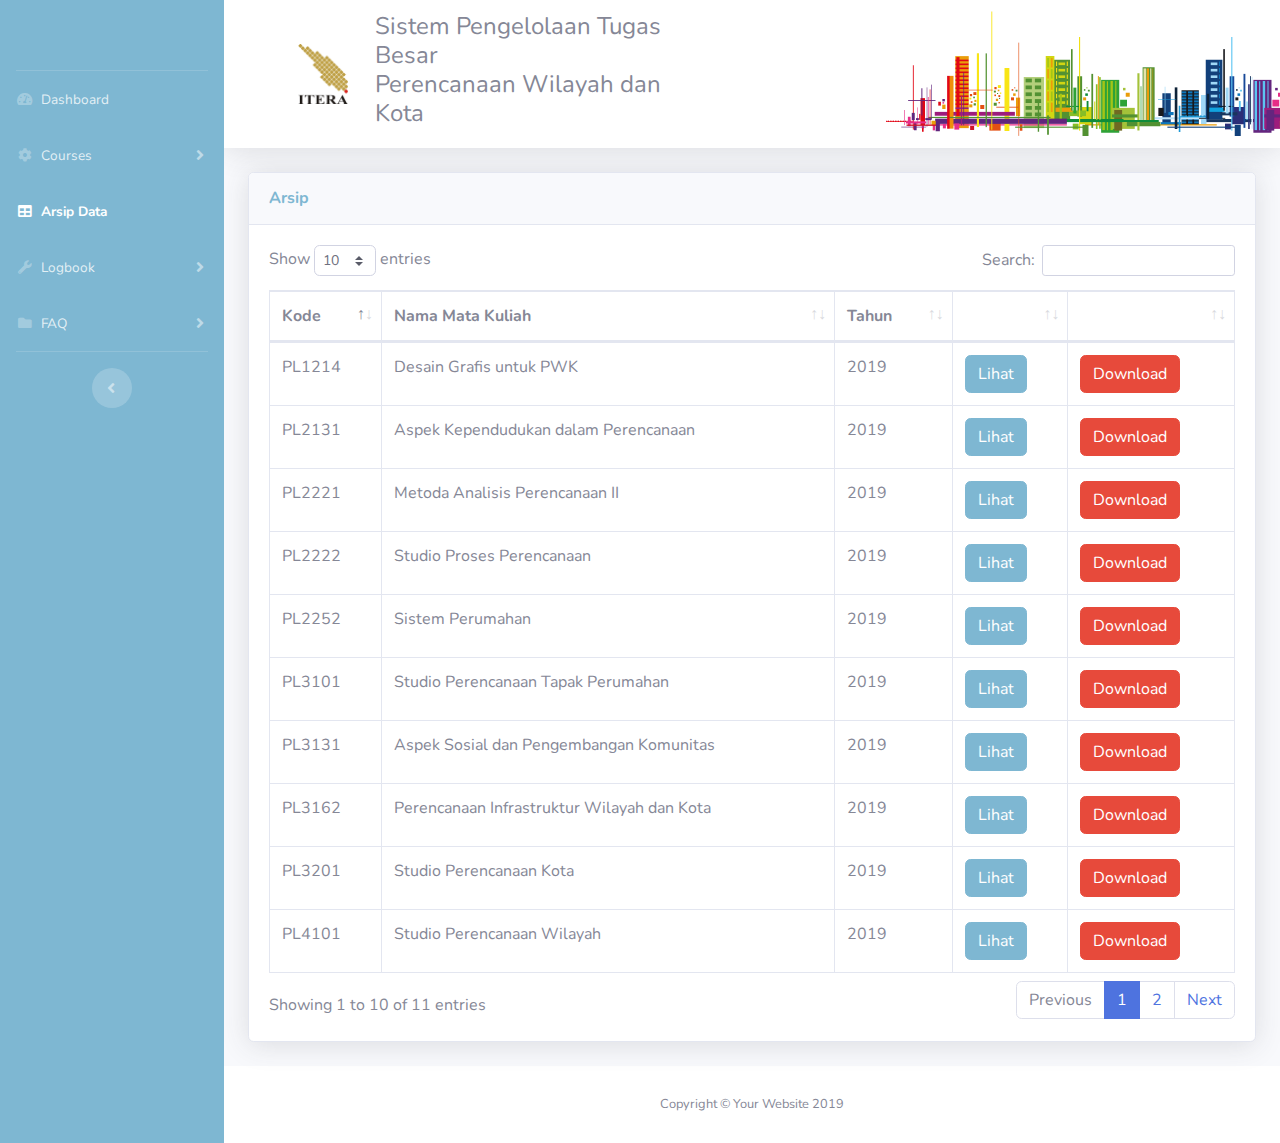
==== arsip.html @ 932f0f8a "Arsip" ====
<!DOCTYPE html>
<html lang="en">

<head>

  <meta charset="utf-8">
  <meta http-equiv="X-UA-Compatible" content="IE=edge">
  <meta name="viewport" content="width=device-width, initial-scale=1, shrink-to-fit=no">
  <meta name="description" content="">
  <meta name="author" content="">

  <title>Course</title>

  <!-- Custom fonts for this template -->
  <link href="vendor/fontawesome-free/css/all.min.css" rel="stylesheet" type="text/css">
  <link href="https://fonts.googleapis.com/css?family=Nunito:200,200i,300,300i,400,400i,600,600i,700,700i,800,800i,900,900i" rel="stylesheet">

  <!-- Custom styles for this template -->
  <link href="css/sb-admin-2.css" rel="stylesheet">

  <!-- Custom styles for this page -->
  <link href="vendor/datatables/dataTables.bootstrap4.css" rel="stylesheet">

</head>

<body id="page-top">

  <!-- Page Wrapper -->
  <div id="wrapper">

    <!-- Sidebar -->
    <ul class="navbar-nav bg-gradient-info sidebar sidebar-dark accordion" id="accordionSidebar">

      <!-- Sidebar - Brand -->
      <a class="sidebar-brand d-flex align-items-center justify-content-center" href="index.html">
       
        <div class="sidebar-brand-text mx-3"></div>
      </a>

      <!-- Divider -->
      <hr class="sidebar-divider my-0">

      <!-- Nav Item - Dashboard -->
      <li class="nav-item">
        <a class="nav-link" href="index.html">
          <i class="fas fa-fw fa-tachometer-alt"></i>
          <span>Dashboard</span></a>
      </li>

      <!-- Nav Item - Pages Collapse Menu -->
      <li class="nav-item">
        <a class="nav-link collapsed" href="#" data-toggle="collapse" data-target="#collapseTwo" aria-expanded="true" aria-controls="collapseTwo">
          <i class="fas fa-fw fa-cog"></i>
          <span>Courses</span></a>
      </li>


      <li class="nav-item active">
        <a class="nav-link" href="tables.html">
          <i class="fas fa-fw fa-table"></i>
          <span>Arsip Data</span></a>
      </li>

      <!-- Nav Item - Utilities Collapse Menu -->
      <li class="nav-item">
        <a class="nav-link collapsed" href="#" data-toggle="collapse" data-target="#collapseUtilities" aria-expanded="true" aria-controls="collapseUtilities">
          <i class="fas fa-fw fa-wrench"></i>
          <span>Logbook</span>
        </a>
      </li>

      <!-- Nav Item - Pages Collapse Menu -->
      <li class="nav-item">
        <a class="nav-link collapsed" href="#" data-toggle="collapse" data-target="#collapsePages" aria-expanded="true" aria-controls="collapsePages">
          <i class="fas fa-fw fa-folder"></i>
          <span>FAQ</span></a>
      </li>

      <!-- Nav Item - Tables -->
      

      <!-- Divider -->
      <hr class="sidebar-divider d-none d-md-block">

      <!-- Sidebar Toggler (Sidebar) -->
      <div class="text-center d-none d-md-inline">
        <button class="rounded-circle border-0" id="sidebarToggle"></button>
      </div>

    </ul>
    <!-- End of Sidebar -->

    <!-- Content Wrapper -->
    <div id="content-wrapper" class="d-flex flex-column">

      <!-- Main Content -->
      <div id="content">

        <!-- Topbar -->
        <nav class="navbar navbar-expand navbar-light bg-white topbar mb-4 static-top shadow">
          <div class="itera">
            <img src="Itera.png" width="50px">
          </div>
          <h4 class="h4 mb-2 text-white-900">Sistem Pengelolaan Tugas Besar<br/>Perencanaan Wilayah dan Kota</h4>
          

          <!-- Sidebar Toggle (Topbar) -->
          <button id="sidebarToggleTop" class="btn btn-link d-md-none rounded-circle mr-3">
            <i class="fa fa-bars"></i>
          </button>

          <!-- Topbar Search -->
       
          <!-- Topbar Navbar -->
          <ul class="navbar-nav ml-auto">

            <!-- Nav Item - Search Dropdown (Visible Only XS) -->
            <li class="nav-item dropdown no-arrow d-sm-none">
              <a class="nav-link dropdown-toggle" href="#" id="searchDropdown" role="button" data-toggle="dropdown" aria-haspopup="true" aria-expanded="false">
                <i class="fas fa-search fa-fw"></i>
              </a>
              <!-- Dropdown - Messages -->
              <div class="dropdown-menu dropdown-menu-right p-3 shadow animated--grow-in" aria-labelledby="searchDropdown">
                <form class="form-inline mr-auto w-100 navbar-search">
                  <div class="input-group">
                    <input type="text" class="form-control bg-light border-0 small" placeholder="Search for..." aria-label="Search" aria-describedby="basic-addon2">
                    <div class="input-group-append">
                      <button class="btn btn-primary" type="button">
                        <i class="fas fa-search fa-sm"></i>
                      </button>
                    </div>
                  </div>
                </form>
              </div>
            </li>


              <!-- Nav Item - User Information -->
            
                <div class="logo">
                <img src="urbancity.png" width="500px">
                </div>
              </a>
              
            </li>

          </ul>

        </nav>
        <!-- End of Topbar -->

        <!-- Begin Page Content -->
        <div class="container-fluid">

          <!-- Page Heading -->
      
          <!-- DataTales Example -->
          <div class="card shadow mb-4">
            <div class="card-header py-3">
              <h6 class="m-0 font-weight-bold text-info">Arsip</h6>
            </div>
            <div class="card-body">
              <div class="table-responsive">
                <table class="table table-bordered" id="dataTable" width="100%" cellspacing="0">
                  <thead>
                    <tr>
                      <th>Kode</th>
                      <th>Nama Mata Kuliah</th>
                      <th>Tahun</th>
                      <th></th>
                      <th></th>
                    </tr>
                  </thead>
                  <tbody>
                    <tr>
                      <td>PL1214</td>
                      <td>Desain Grafis untuk PWK</td>
                      <td>2019</td>
                      <td><button type="button" class="btn btn-info" ng-click="arsip.lihat(data.kode)">Lihat</button></td>
                      <td><button type="button" class="btn btn-danger" ng-click="arsip.download(data.kode)">Download</button></td>
                    </tr>
                    <tr>
                      <td>PL2252</td>
                      <td>Sistem Perumahan</td>
                      <td>2019</td>
                      <td><button type="button" class="btn btn-info" ng-click="arsip.lihat(data.kode)">Lihat</button></td>
                      <td><button type="button" class="btn btn-danger" ng-click="arsip.download(data.kode)">Download</button></td>
                    </tr>
                    <tr>
                      <td>PL2221</td>
                      <td>Metoda Analisis Perencanaan II</td>
                      <td>2019</td>
                      <td><button type="button" class="btn btn-info" ng-click="arsip.lihat(data.kode)">Lihat</button></td>
                      <td><button type="button" class="btn btn-danger" ng-click="arsip.download(data.kode)">Download</button></td>
                    </tr>
                    <tr>
                      <td>PL2222</td>
                      <td>Studio Proses Perencanaan</td>
                      <td>2019</td>
                      <td><button type="button" class="btn btn-info" ng-click="arsip.lihat(data.kode)">Lihat</button></td>
                      <td><button type="button" class="btn btn-danger" ng-click="arsip.download(data.kode)">Download</button></td>
                    </tr>
                    <tr>
                      <td>PL3201</td>
                      <td>Studio Perencanaan Kota</td>
                      <td>2019</td>
                      <td><button type="button" class="btn btn-info" ng-click="arsip.lihat(data.kode)">Lihat</button></td>
                      <td><button type="button" class="btn btn-danger" ng-click="arsip.download(data.kode)">Download</button></td>
                    </tr>
                    <tr>
                      <td>PL2131</td>
                      <td>Aspek Kependudukan dalam Perencanaan</td>
                      <td>2019</td>
                      <td><button type="button" class="btn btn-info" ng-click="arsip.lihat(data.kode)">Lihat</button></td>
                      <td><button type="button" class="btn btn-danger" ng-click="arsip.download(data.kode)">Download</button></td>
                    </tr>
                    <tr>
                      <td>PL3162</td>
                      <td>Perencanaan Infrastruktur Wilayah dan Kota</td>
                      <td>2019</td>
                      <td><button type="button" class="btn btn-info" ng-click="arsip.lihat(data.kode)">Lihat</button></td>
                      <td><button type="button" class="btn btn-danger" ng-click="arsip.download(data.kode)">Download</button></td>
                    </tr>
                    <tr>
                      <td>PL3101</td>
                      <td>Studio Perencanaan Tapak Perumahan</td>
                      <td>2019</td>
                      <td><button type="button" class="btn btn-info" ng-click="arsip.lihat(data.kode)">Lihat</button></td>
                      <td><button type="button" class="btn btn-danger" ng-click="arsip.download(data.kode)">Download</button></td>
                    </tr>
                    <tr>
                      <td>PL3131</td>
                      <td>Aspek Sosial dan Pengembangan Komunitas</td>
                      <td>2019</td>
                      <td><button type="button" class="btn btn-info" ng-click="arsip.lihat(data.kode)">Lihat</button></td>
                      <td><button type="button" class="btn btn-danger" ng-click="arsip.download(data.kode)">Download</button></td>
                    </tr>
                    <tr>
                      <td>PL4122</td>
                      <td>Teknik Evaluasi Perencanan</td>
                      <td>2019</td>
                      <td><button type="button" class="btn btn-info" ng-click="arsip.lihat(data.kode)">Lihat</button></td>
                      <td><button type="button" class="btn btn-danger" ng-click="arsip.download(data.kode)">Download</button></td>
                    </tr>
                    <tr>
                      <td>PL4101</td>
                      <td>Studio Perencanaan Wilayah</td>
                      <td>2019</td>
                      <td><button type="button" class="btn btn-info" ng-click="arsip.lihat(data.kode)">Lihat</button></td>
                      <td><button type="button" class="btn btn-danger" ng-click="arsip.download(data.kode)">Download</button></td>
                    </tr>
                  </tbody>
                </table>
              </div>
            </div>
          </div>

        </div>
        <!-- /.container-fluid -->

      </div>
      <!-- End of Main Content -->

      <!-- Footer -->
      <footer class="sticky-footer bg-white">
        <div class="container my-auto">
          <div class="copyright text-center my-auto">
            <span>Copyright &copy; Your Website 2019</span>
          </div>
        </div>
      </footer>
      <!-- End of Footer -->

    </div>
    <!-- End of Content Wrapper -->

  </div>
  <!-- End of Page Wrapper -->

  <!-- Bootstrap core JavaScript-->
  <script src="vendor/jquery/jquery.min.js"></script>
  <script src="vendor/bootstrap/js/bootstrap.bundle.min.js"></script>

  <!-- Core plugin JavaScript-->
  <script src="vendor/jquery-easing/jquery.easing.min.js"></script>

  <!-- Custom scripts for all pages-->
  <script src="js/sb-admin-2.min.js"></script>

  <!-- Page level plugins -->
  <script src="vendor/datatables/jquery.dataTables.min.js"></script>
  <script src="vendor/datatables/dataTables.bootstrap4.min.js"></script>

  <!-- Page level custom scripts -->
  <script src="js/demo/datatables-demo.js"></script>

</body>

</html>
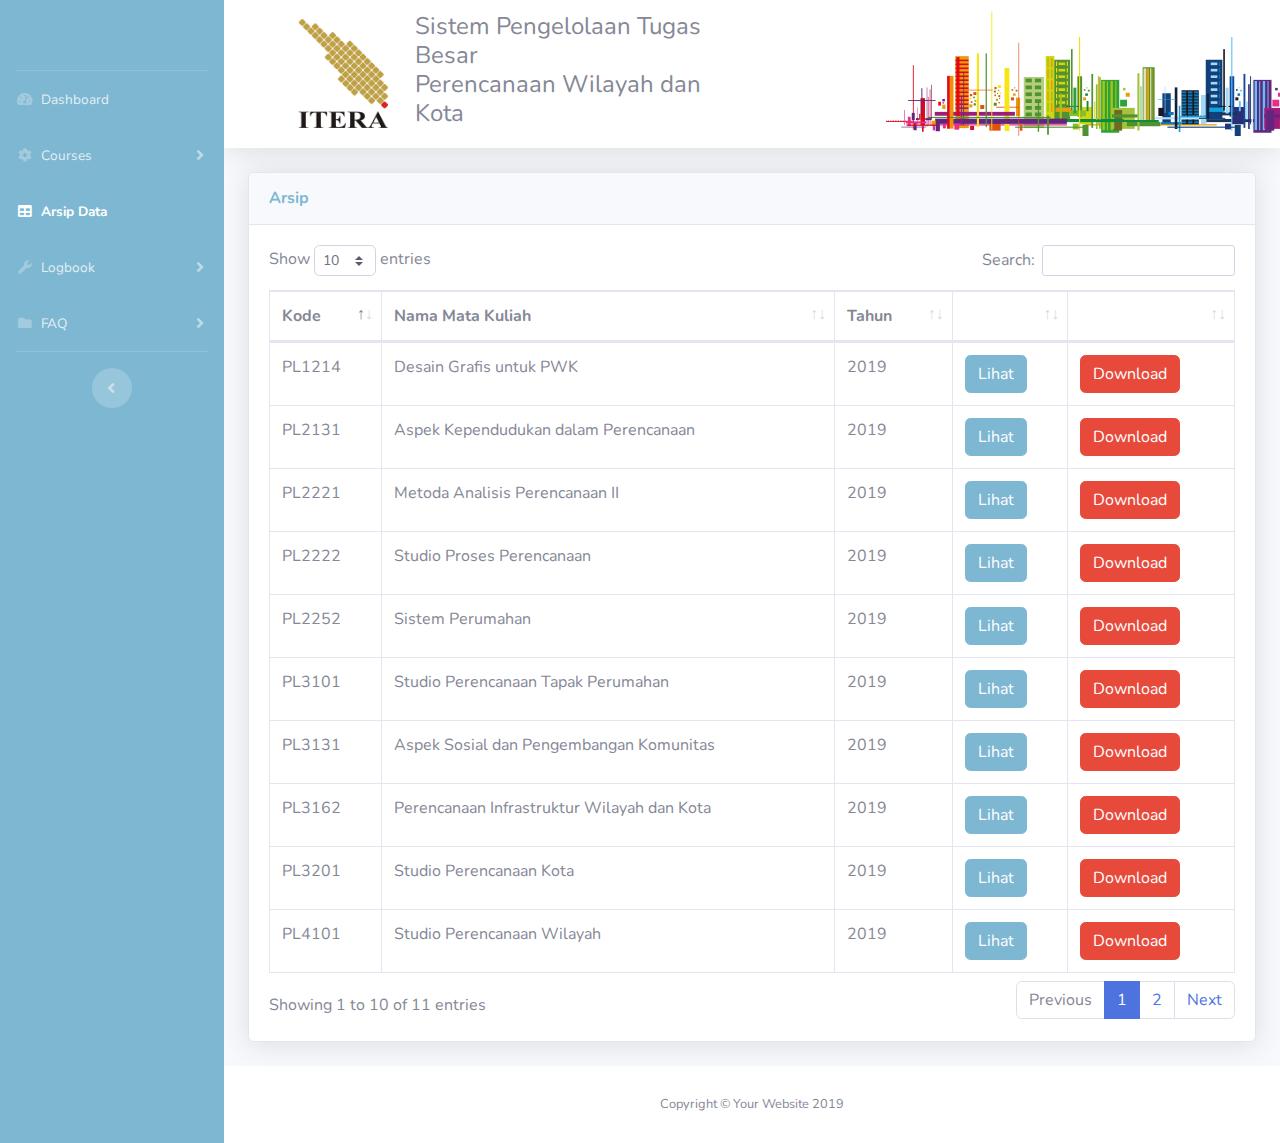
==== commit 874a7f20: "Update arsip.html" ====
--- a/arsip.html
+++ b/arsip.html
@@ -9,7 +9,7 @@
   <meta name="description" content="">
   <meta name="author" content="">
 
-  <title>Course</title>
+  <title>Arsip</title>
 
   <!-- Custom fonts for this template -->
   <link href="vendor/fontawesome-free/css/all.min.css" rel="stylesheet" type="text/css">
@@ -99,7 +99,7 @@
         <!-- Topbar -->
         <nav class="navbar navbar-expand navbar-light bg-white topbar mb-4 static-top shadow">
           <div class="itera">
-            <img src="Itera.png" width="50px">
+            <img src="Itera.png" width="90px">
           </div>
           <h4 class="h4 mb-2 text-white-900">Sistem Pengelolaan Tugas Besar<br/>Perencanaan Wilayah dan Kota</h4>
           
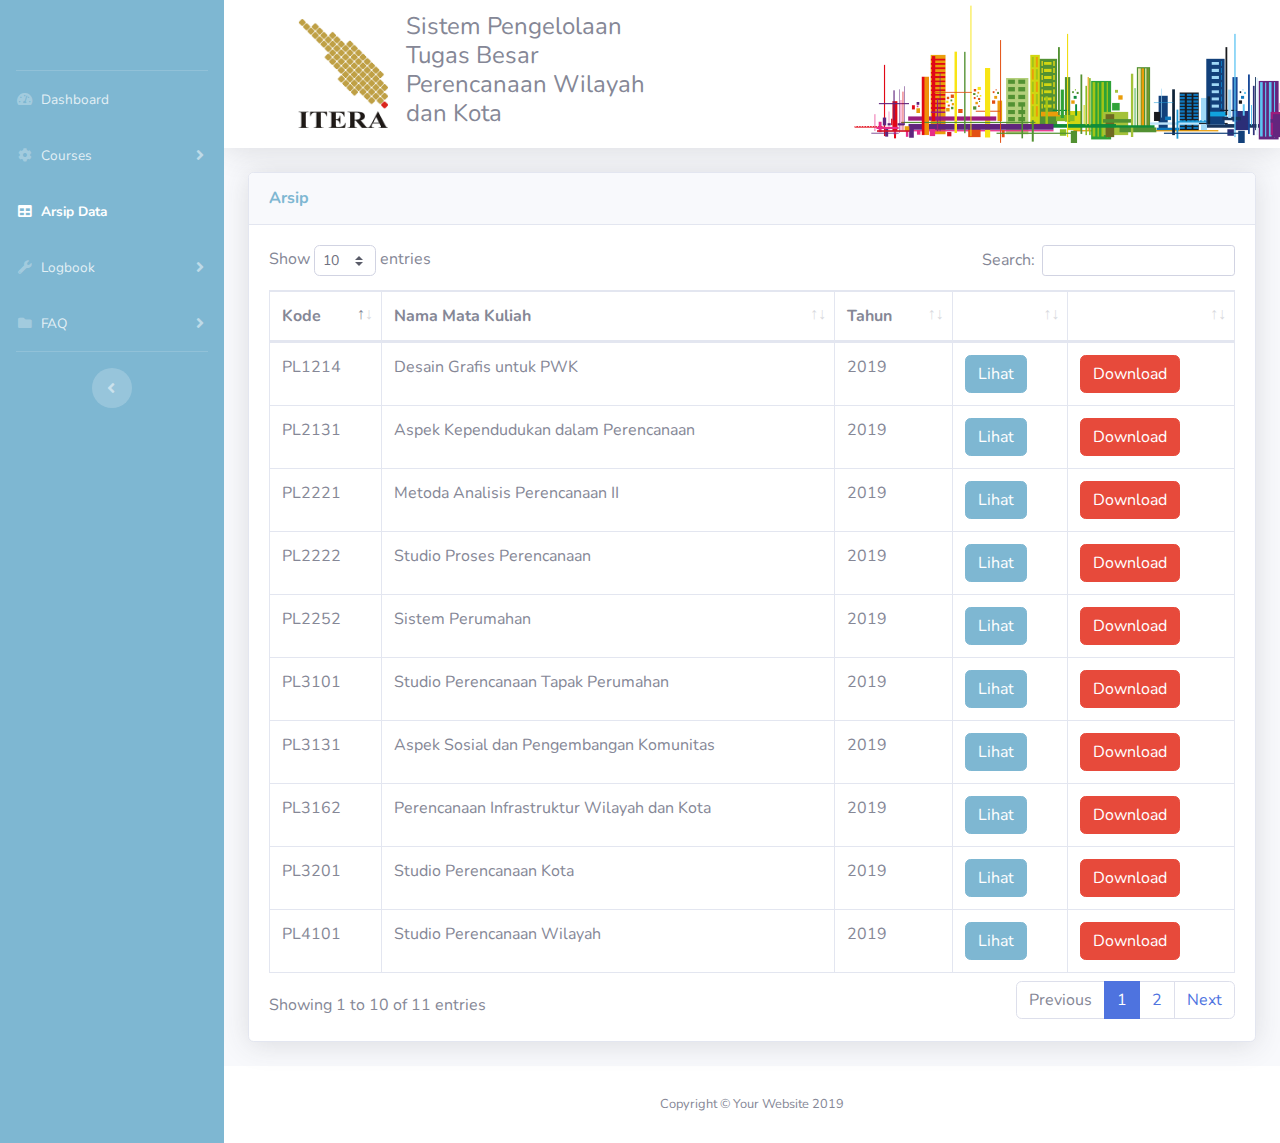
==== commit 809aa8b1: "update gambar" ====
--- a/arsip.html
+++ b/arsip.html
@@ -134,11 +134,9 @@
               </div>
             </li>
 
-
-              <!-- Nav Item - User Information -->
-            
+            <!--  Gambar Header  -->
                 <div class="logo">
-                <img src="urbancity.png" width="500px">
+                <img src="urbancity.png" width="550px">
                 </div>
               </a>
               
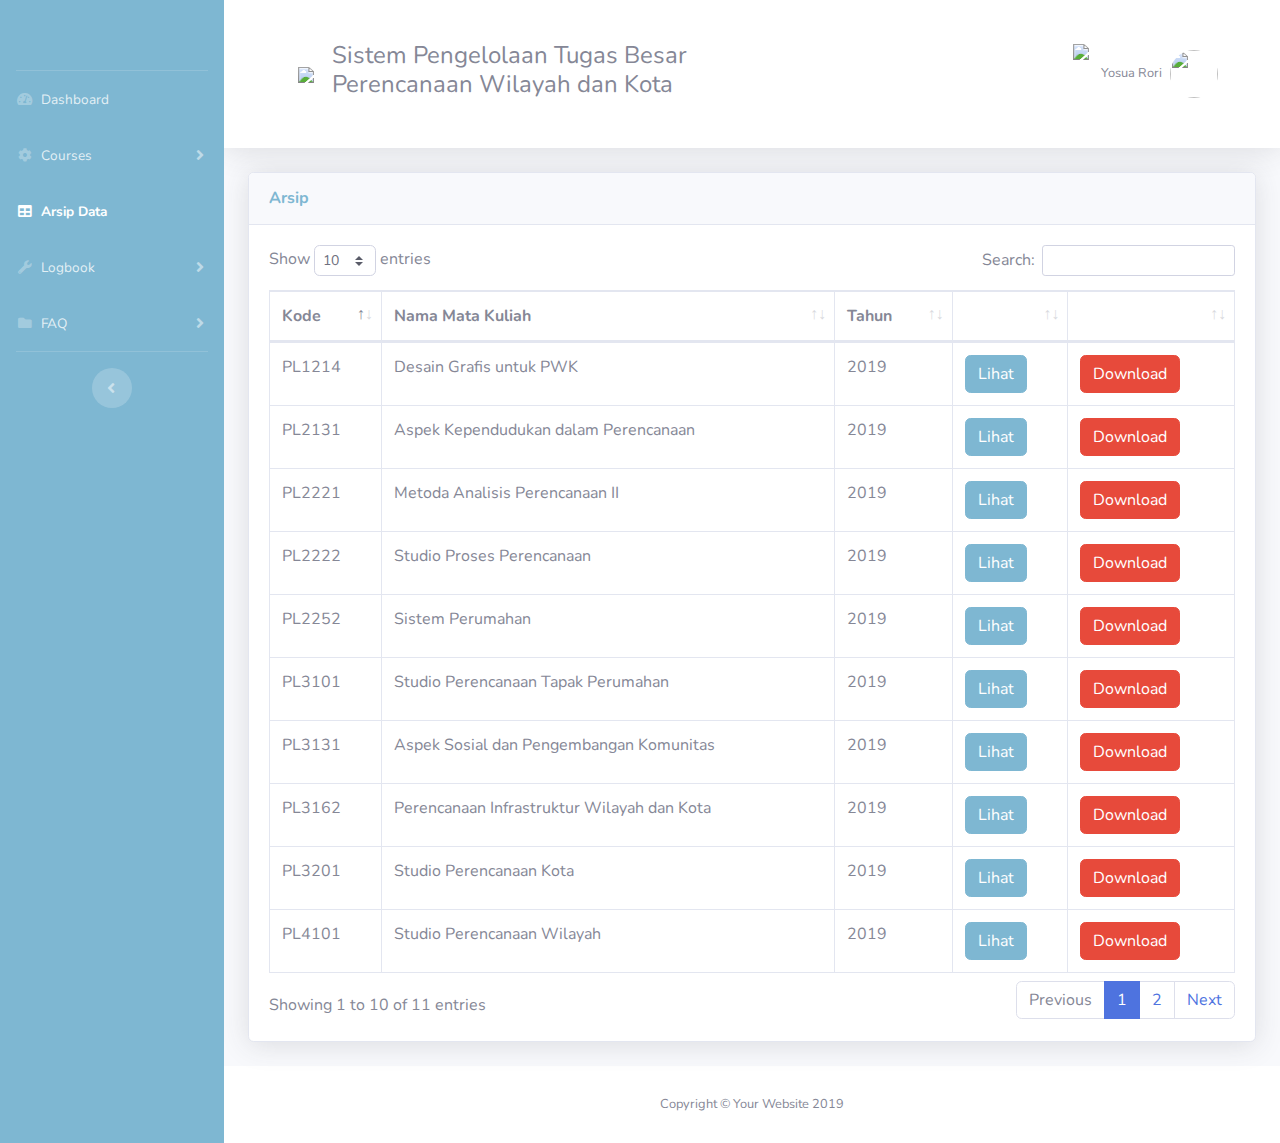
==== commit 26dc00ff: "Profile header" ====
--- a/arsip.html
+++ b/arsip.html
@@ -136,10 +136,37 @@
 
             <!--  Gambar Header  -->
                 <div class="logo">
-                <img src="urbancity.png" width="550px">
+                <img src="urbancity.png" width="600px">
                 </div>
+              
+            
+
+              <!-- Nav Item - User Information -->
+            <li class="nav-item dropdown no-arrow">
+              <a class="nav-link dropdown-toggle" href="#" id="userDropdown" role="button" data-toggle="dropdown" aria-haspopup="true" aria-expanded="false">
+                <span class="mr-2 d-none d-lg-inline text-gray-600 small">Yosua Rori</span>
+                <img class="img-profile rounded-circle" src="https://source.unsplash.com/QAB-WJcbgJk/60x60">
               </a>
-              
+              <!-- Dropdown - User Information -->
+              <div class="dropdown-menu dropdown-menu-right shadow animated--grow-in" aria-labelledby="userDropdown">
+                <a class="dropdown-item" href="#">
+                  <i class="fas fa-user fa-sm fa-fw mr-2 text-gray-400"></i>
+                  Profile
+                </a>
+                <a class="dropdown-item" href="#">
+                  <i class="fas fa-cogs fa-sm fa-fw mr-2 text-gray-400"></i>
+                  Settings
+                </a>
+                <a class="dropdown-item" href="#">
+                  <i class="fas fa-list fa-sm fa-fw mr-2 text-gray-400"></i>
+                  Activity Log
+                </a>
+                <div class="dropdown-divider"></div>
+                <a class="dropdown-item" href="#" data-toggle="modal" data-target="#logoutModal">
+                  <i class="fas fa-sign-out-alt fa-sm fa-fw mr-2 text-gray-400"></i>
+                  Logout
+                </a>
+              </div>
             </li>
 
           </ul>
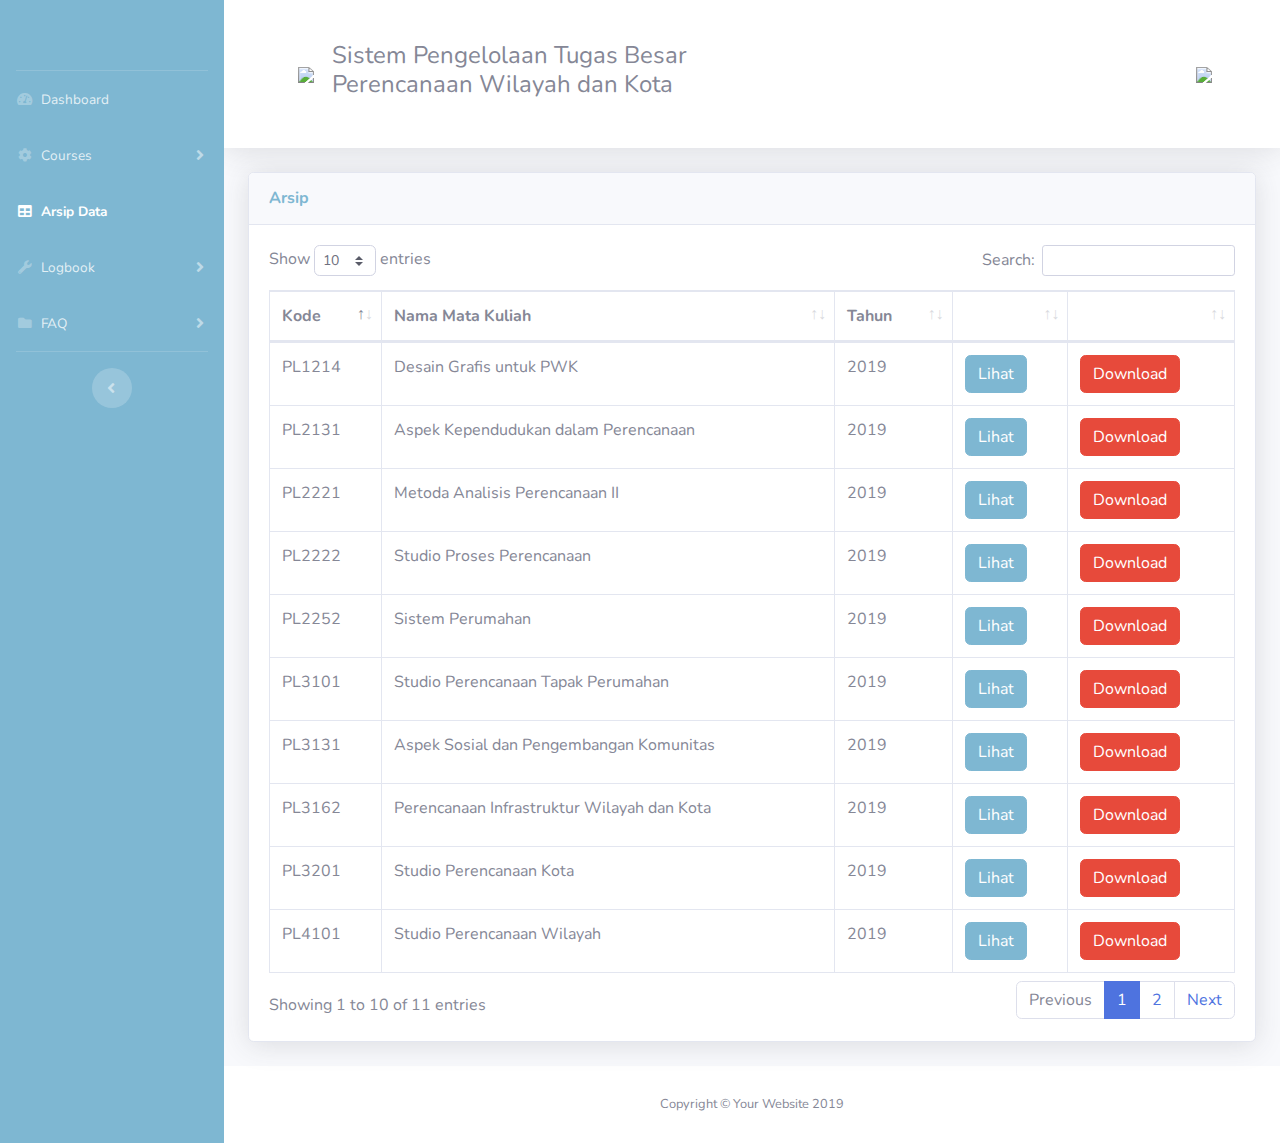
==== commit b72da758: "Revert "Profile header"" ====
--- a/arsip.html
+++ b/arsip.html
@@ -136,37 +136,10 @@
 
             <!--  Gambar Header  -->
                 <div class="logo">
-                <img src="urbancity.png" width="600px">
+                <img src="urbancity.png" width="550px">
                 </div>
+              </a>
               
-            
-
-              <!-- Nav Item - User Information -->
-            <li class="nav-item dropdown no-arrow">
-              <a class="nav-link dropdown-toggle" href="#" id="userDropdown" role="button" data-toggle="dropdown" aria-haspopup="true" aria-expanded="false">
-                <span class="mr-2 d-none d-lg-inline text-gray-600 small">Yosua Rori</span>
-                <img class="img-profile rounded-circle" src="https://source.unsplash.com/QAB-WJcbgJk/60x60">
-              </a>
-              <!-- Dropdown - User Information -->
-              <div class="dropdown-menu dropdown-menu-right shadow animated--grow-in" aria-labelledby="userDropdown">
-                <a class="dropdown-item" href="#">
-                  <i class="fas fa-user fa-sm fa-fw mr-2 text-gray-400"></i>
-                  Profile
-                </a>
-                <a class="dropdown-item" href="#">
-                  <i class="fas fa-cogs fa-sm fa-fw mr-2 text-gray-400"></i>
-                  Settings
-                </a>
-                <a class="dropdown-item" href="#">
-                  <i class="fas fa-list fa-sm fa-fw mr-2 text-gray-400"></i>
-                  Activity Log
-                </a>
-                <div class="dropdown-divider"></div>
-                <a class="dropdown-item" href="#" data-toggle="modal" data-target="#logoutModal">
-                  <i class="fas fa-sign-out-alt fa-sm fa-fw mr-2 text-gray-400"></i>
-                  Logout
-                </a>
-              </div>
             </li>
 
           </ul>
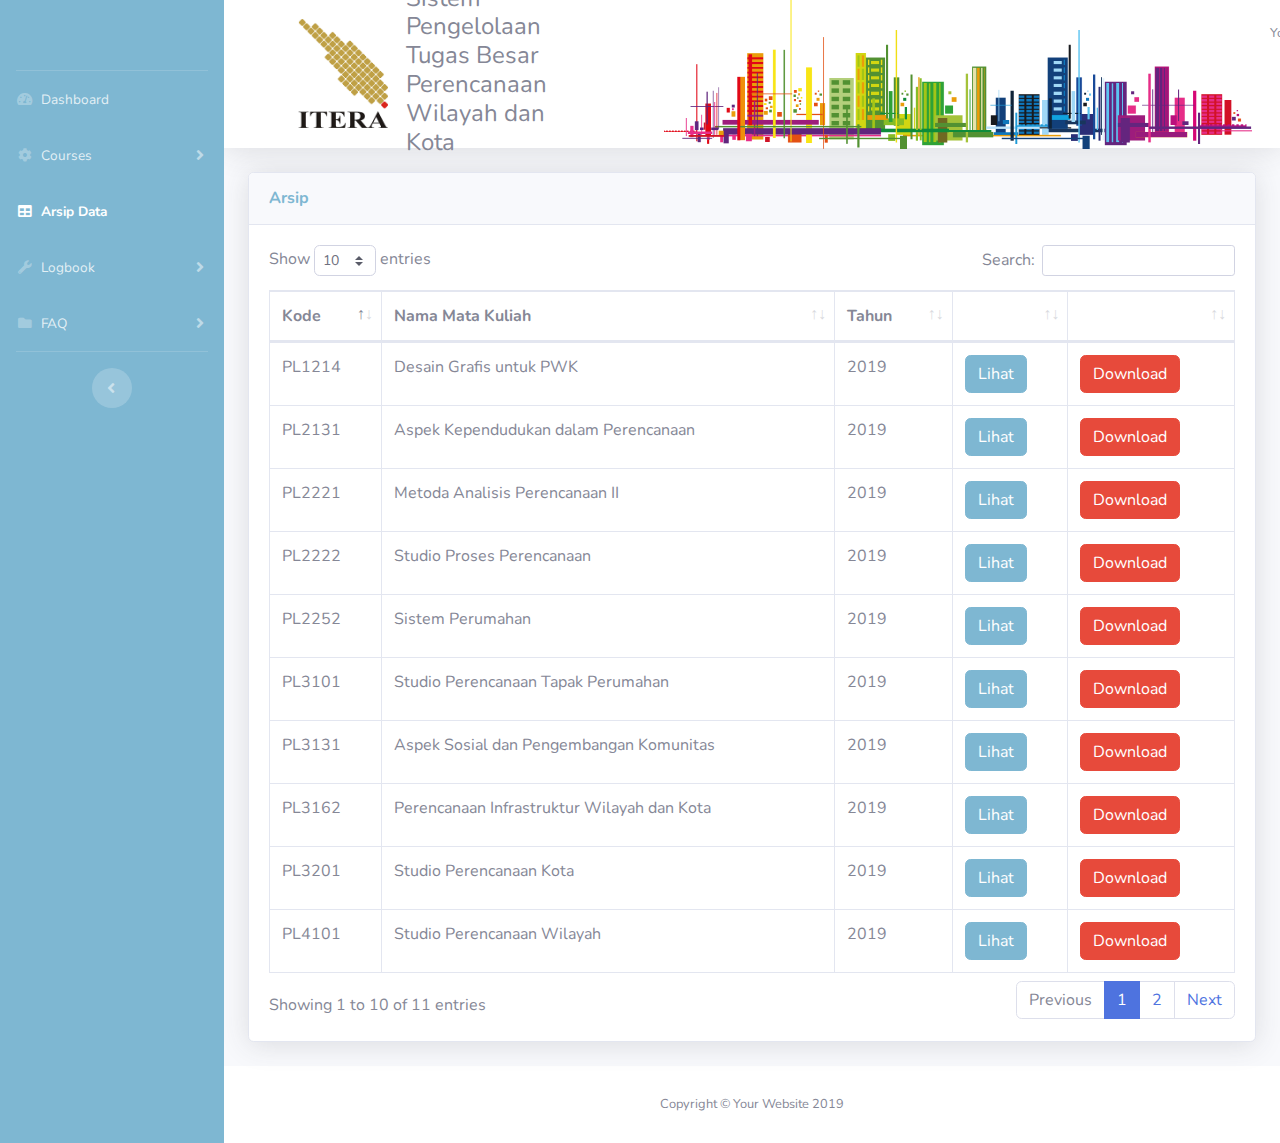
==== commit 647f1a64: "Buat ulang file yang hilang" ====
--- a/arsip.html
+++ b/arsip.html
@@ -136,10 +136,35 @@
 
             <!--  Gambar Header  -->
                 <div class="logo">
-                <img src="urbancity.png" width="550px">
+                <img src="urbancity.png" width="600px">
                 </div>
+
+            <!-- Nav Item - User Information -->
+            <li class="nav-item dropdown no-arrow">
+              <a class="nav-link dropdown-toggle" href="#" id="userDropdown" role="button" data-toggle="dropdown" aria-haspopup="true" aria-expanded="false">
+                <span class="mr-2 d-none d-lg-inline text-gray-600 small">Yosua Rori</span>
+                <img class="img-profile rounded-circle" src="https://source.unsplash.com/QAB-WJcbgJk/60x60">
               </a>
-              
+              <!-- Dropdown - User Information -->
+              <div class="dropdown-menu dropdown-menu-right shadow animated--grow-in" aria-labelledby="userDropdown">
+                <a class="dropdown-item" href="#">
+                  <i class="fas fa-user fa-sm fa-fw mr-2 text-gray-400"></i>
+                  Profile
+                </a>
+                <a class="dropdown-item" href="#">
+                  <i class="fas fa-cogs fa-sm fa-fw mr-2 text-gray-400"></i>
+                  Settings
+                </a>
+                <a class="dropdown-item" href="#">
+                  <i class="fas fa-list fa-sm fa-fw mr-2 text-gray-400"></i>
+                  Activity Log
+                </a>
+                <div class="dropdown-divider"></div>
+                <a class="dropdown-item" href="#" data-toggle="modal" data-target="#logoutModal">
+                  <i class="fas fa-sign-out-alt fa-sm fa-fw mr-2 text-gray-400"></i>
+                  Logout
+                </a>
+              </div>
             </li>
 
           </ul>
@@ -294,4 +319,4 @@
 
 </body>
 
-</html>
+</html>